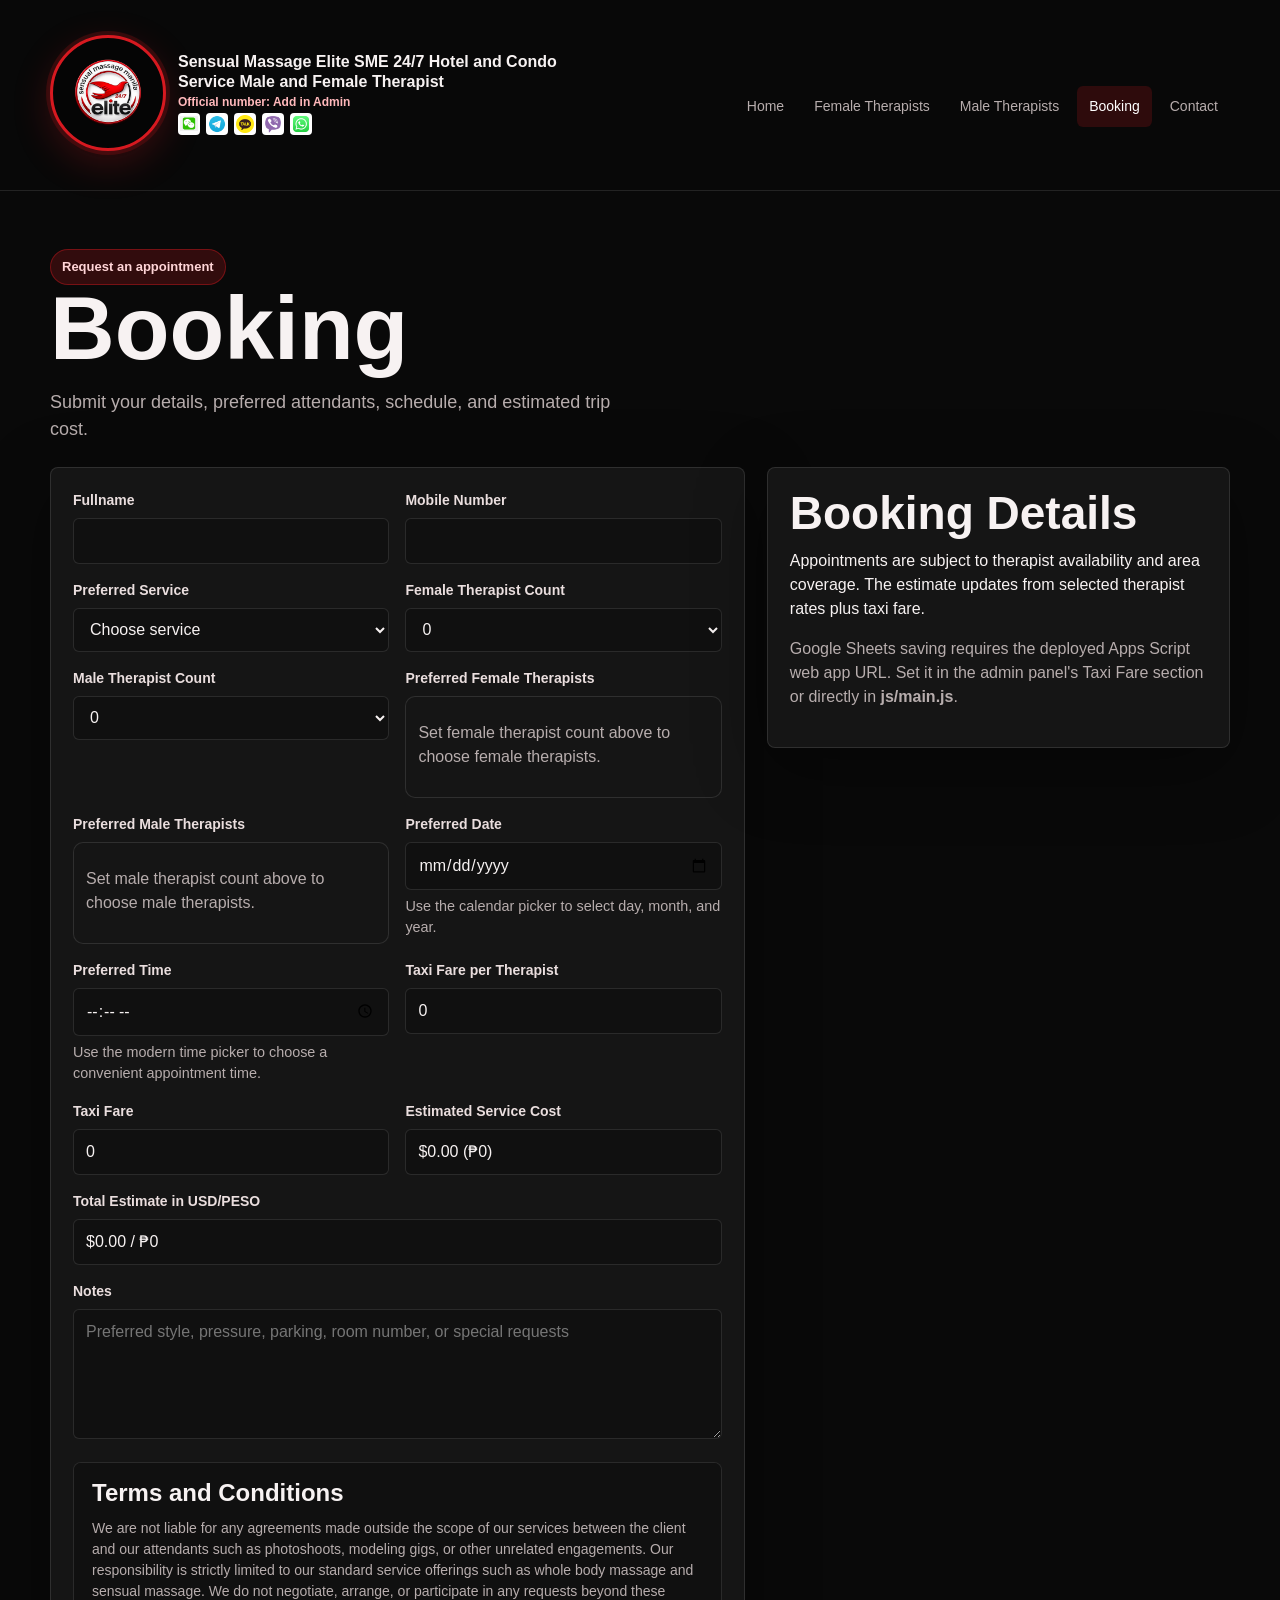
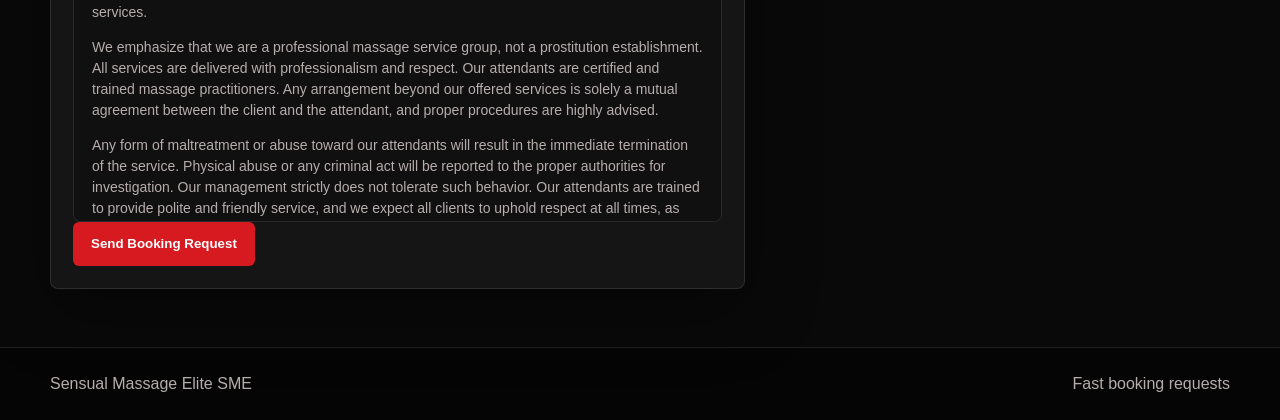
==== booking.html @ d7606651 "Improve booking date and time picker usability with calendar note and modern time input" ====
<!DOCTYPE html>
<html lang="en">
<head>
  <meta charset="UTF-8">
  <meta name="viewport" content="width=device-width, initial-scale=1.0">
  <title>Booking | Sensual Massage Elite SME</title>
  <meta name="description" content="Request a massage therapist booking with Sensual Massage Elite SME.">
  <meta name="robots" content="index,follow">
  <meta property="og:type" content="website">
  <meta property="og:site_name" content="Sensual Massage Elite SME">
  <link rel="shortcut icon" type="image/png" href="logo/elite%20logo.png">
  <link rel="icon" type="image/png" href="logo/elite%20logo.png">
  <link rel="apple-touch-icon" href="logo/elite%20logo.png">
  <meta property="og:title" content="Booking | Sensual Massage Elite SME">
  <meta property="og:description" content="Request a massage therapist booking with Sensual Massage Elite SME.">
  <meta property="og:image" content="logo/elite%20logo.png">
  <meta name="twitter:card" content="summary_large_image">
  <meta name="twitter:image" content="logo/elite%20logo.png">
  <link rel="stylesheet" href="css/styles.css">
</head>
<body>
  <header class="site-header">
    <nav class="nav">
      <a class="brand" href="index.html"><img class="brand-logo" src="logo/elite%20logo.png" alt="Sensual Massage Elite SME logo"><span class="brand-copy"><span data-business-name>Sensual Massage Elite SME<br>24/7 Hotel and Condo Service Male and Female Therapist</span><small data-official-number>Official number: Add in Admin</small><span class="brand-apps"><img src="logo/wechat.png" alt="WeChat"><img src="logo/telegram.png" alt="Telegram"><img src="logo/kakaotalk.png" alt="KakaoTalk"><img src="logo/viber.png" alt="Viber"><img src="logo/whatsapp.png" alt="WhatsApp"></span></span></a>
      <div class="nav-links">
        <a href="index.html">Home</a>
        <a href="femaletherapist.html">Female Therapists</a>
        <a href="maletherapist.html">Male Therapists</a>
        <a class="active" href="booking.html">Booking</a>
        <a href="contact.html">Contact</a>
      </div>
    </nav>
  </header>

  <main class="section">
    <div class="section-head">
      <div>
        <span class="eyebrow">Request an appointment</span>
        <h1>Booking</h1>
        <p class="lead">Submit your details, preferred attendants, schedule, and estimated trip cost.</p>
      </div>
    </div>
    <div class="split">
      <form class="form-panel" id="bookingForm">
        <div class="form-grid">
          <div class="field"><label for="fullname">Fullname</label><input id="fullname" name="fullname" required></div>
          <div class="field"><label for="mobileNumber">Mobile Number</label><input id="mobileNumber" name="mobileNumber" required></div>
          <div class="field">
            <label for="preferredService">Preferred Service</label>
            <select id="preferredService" name="preferredService" required>
              <option value="">Choose service</option>
              <option>Whole Body Massage</option>
              <option>Sensual Massage</option>
            </select>
          </div>
          <div class="field">
            <label for="femaleTherapistCount">Female Therapist Count</label>
            <select id="femaleTherapistCount" name="femaleTherapistCount" required>
              <option value="0">0</option>
              <option value="1">1</option>
              <option value="2">2</option>
              <option value="3">3</option>
              <option value="4">4</option>
              <option value="5">5</option>
            </select>
          </div>
          <div class="field">
            <label for="maleTherapistCount">Male Therapist Count</label>
            <select id="maleTherapistCount" name="maleTherapistCount" required>
              <option value="0">0</option>
              <option value="1">1</option>
              <option value="2">2</option>
              <option value="3">3</option>
              <option value="4">4</option>
              <option value="5">5</option>
            </select>
          </div>
          <div class="field">
            <label>Preferred Female Therapists</label>
            <div id="femaleTherapistSelector" class="therapist-selection"></div>
            <input type="hidden" id="preferredFemaleTherapist" name="preferredFemaleTherapist">
          </div>
          <div class="field">
            <label>Preferred Male Therapists</label>
            <div id="maleTherapistSelector" class="therapist-selection"></div>
            <input type="hidden" id="preferredMaleTherapist" name="preferredMaleTherapist">
          </div>
          <div class="field"><label for="preferredDate">Preferred Date</label><input id="preferredDate" name="preferredDate" type="date" required><small class="field-note">Use the calendar picker to select day, month, and year.</small></div>
          <div class="field"><label for="preferredTime">Preferred Time</label><input id="preferredTime" name="preferredTime" type="time" step="1800" required><small class="field-note">Use the modern time picker to choose a convenient appointment time.</small></div>
          <div class="field"><label for="taxiFarePerTherapist">Taxi Fare per Therapist</label><input id="taxiFarePerTherapist" name="taxiFarePerTherapist" type="number" readonly></div>
          <div class="field"><label for="taxiFare">Taxi Fare</label><input id="taxiFare" name="taxiFare" type="number" min="0" step="1" value="0" readonly></div>
          <div class="field"><label for="estimatedServiceCost">Estimated Service Cost</label><input id="estimatedServiceCost" name="estimatedServiceCost" readonly></div>
          <div class="field full"><label for="totalEstimate">Total Estimate in USD/PESO</label><input id="totalEstimate" name="totalEstimate" readonly></div>
          <div class="field full"><label for="notes">Notes</label><textarea id="notes" name="notes" placeholder="Preferred style, pressure, parking, room number, or special requests"></textarea></div>
          <div class="field full terms-box">
            <h2>Terms and Conditions</h2>
            <p>We are not liable for any agreements made outside the scope of our services between the client and our attendants such as photoshoots, modeling gigs, or other unrelated engagements. Our responsibility is strictly limited to our standard service offerings such as whole body massage and sensual massage. We do not negotiate, arrange, or participate in any requests beyond these services.</p>
            <p>We emphasize that we are a professional massage service group, not a prostitution establishment. All services are delivered with professionalism and respect. Our attendants are certified and trained massage practitioners. Any arrangement beyond our offered services is solely a mutual agreement between the client and the attendant, and proper procedures are highly advised.</p>
            <p>Any form of maltreatment or abuse toward our attendants will result in the immediate termination of the service. Physical abuse or any criminal act will be reported to the proper authorities for investigation. Our management strictly does not tolerate such behavior. Our attendants are trained to provide polite and friendly service, and we expect all clients to uphold respect at all times, as mutual respect ensures a positive experience for everyone.</p>
            <p>Our services are primarily available within hotels and condominiums covered in our service areas. Exceptions may be granted to regular or frequent clients who have established trust, allowing attendants to visit private residences. For provincial, out-of-town, or international requests, a photocopy of valid identification and a signed transparency agreement are required for security purposes for both parties.</p>
            <p>We strictly oppose human trafficking and do not employ minors. All of our attendants, both male and female, are of legal age 21 years old and above. They are independent freelance professionals who are well-mannered, properly trained, and hold relevant health and massage certifications, supported by years of experience. We do not force or pressure our attendants into any activity against their will. Each attendant has the full right to accept or decline any request.</p>
            <p>Our group's vision is to support our members in achieving a better quality of life through sustainable work opportunities, while also helping clients reduce stress and improve overall well-being. We believe that therapeutic massage plays an important role in enhancing both physical and mental health in today's society.</p>
            <label class="checkbox-label"><input type="checkbox" id="termsAccepted" name="termsAccepted" required> I agree to the terms and conditions.</label>
          </div>
        </div>
        <div class="actions"><button type="submit">Send Booking Request</button><span id="status" class="status"></span></div>
      </form>
      <aside class="info-panel">
        <h2>Booking Details</h2>
        <p>Appointments are subject to therapist availability and area coverage. The estimate updates from selected therapist rates plus taxi fare.</p>
        <p class="notice">Google Sheets saving requires the deployed Apps Script web app URL. Set it in the admin panel's Taxi Fare section or directly in <strong>js/main.js</strong>.</p>
      </aside>
    </div>
  </main>

  <footer class="site-footer"><div class="footer-inner"><span>Sensual Massage Elite SME</span><span>Fast booking requests</span></div></footer>
    <script src="js/therapists.js"></script>
  <script src="js/supabase.js"></script>
  <script src="js/main.js"></script>
  <script>setupBookingForm();</script>
</body>
</html>
---- css/styles.css ----
:root {
  --bg: #090909;
  --panel: #151515;
  --panel-2: #1d1d1d;
  --text: #f7f2f2;
  --muted: #b7adad;
  --red: #d71920;
  --red-dark: #930f14;
  --line: rgba(255, 255, 255, 0.11);
  --shadow: 0 20px 70px rgba(0, 0, 0, 0.38);
}

* {
  box-sizing: border-box;
}

body {
  margin: 0;
  font-family: Arial, Helvetica, sans-serif;
  color: var(--text);
  background: var(--bg);
  line-height: 1.5;
}

a {
  color: inherit;
  text-decoration: none;
}

img {
  display: block;
  max-width: 100%;
}

.site-header {
  position: sticky;
  top: 0;
  z-index: 10;
  background: rgba(9, 9, 9, 0.92);
  border-bottom: 1px solid var(--line);
  backdrop-filter: blur(12px);
  padding: 18px 0 22px;
}

.nav {
  width: min(1180px, calc(100% - 32px));
  min-height: 150px;
  margin: 0 auto;
  display: flex;
  align-items: center;
  justify-content: space-between;
  gap: 24px;
}

.brand {
  display: flex;
  align-items: center;
  gap: 12px;
  font-weight: 800;
  letter-spacing: 0;
  max-width: 560px;
}

.brand-copy {
  display: grid;
  gap: 3px;
  line-height: 1.25;
}

.brand-copy small {
  color: #ffb8bb;
  font-size: 12px;
  font-weight: 700;
}

.brand-apps,
.official-line {
  display: flex;
  align-items: center;
  gap: 6px;
  flex-wrap: wrap;
}

.brand-apps img,
.official-line img {
  width: 22px;
  height: 22px;
  object-fit: contain;
  border-radius: 4px;
  background: #fff;
  padding: 2px;
}

.official-line img {
  width: 18px;
  height: 18px;
}

.brand-logo {
  width: 116px;
  height: 116px;
  object-fit: contain;
  border-radius: 50%;
  background: #050505;
  border: 3px solid var(--red);
  box-shadow: 0 0 0 4px rgba(215, 25, 32, 0.18), 0 12px 38px rgba(215, 25, 32, 0.24);
}

.nav-links {
  display: flex;
  align-items: center;
  gap: 6px;
  flex-wrap: wrap;
  justify-content: flex-end;
  padding-top: 26px;
}

.nav-links a {
  padding: 10px 12px;
  color: var(--muted);
  border-radius: 6px;
  font-size: 14px;
}

.nav-links a:hover,
.nav-links a.active {
  color: #fff;
  background: rgba(215, 25, 32, 0.18);
}

.nav-links .admin-login-nav {
  background: var(--red);
  color: #fff;
  font-weight: 600;
}

.nav-links .admin-login-nav:hover {
  background: var(--red-dark);
}

.button,
button {
  border: 0;
  border-radius: 6px;
  min-height: 44px;
  padding: 0 18px;
  display: inline-flex;
  align-items: center;
  justify-content: center;
  gap: 8px;
  background: var(--red);
  color: #fff;
  font-weight: 700;
  cursor: pointer;
}

.button.secondary {
  background: #242424;
  border: 1px solid var(--line);
}

.button:hover,
button:hover {
  background: #f1242c;
}

.map-rating-panel {
  display: grid;
  gap: 18px;
  background: var(--panel);
  border: 1px solid var(--line);
  border-radius: 8px;
  padding: 22px;
  box-shadow: var(--shadow);
}

.map-rating-summary {
  display: flex;
  align-items: flex-start;
  justify-content: space-between;
  gap: 20px;
}

.map-rating-summary h2,
.map-rating-summary p {
  margin: 0;
}

.rating-score {
  min-width: 160px;
  display: grid;
  gap: 4px;
  justify-items: end;
  color: #fff;
  text-align: right;
}

.rating-score strong {
  font-size: 2rem;
  line-height: 1;
}

.rating-stars {
  color: #ffc94d;
  font-size: 1.12rem;
  letter-spacing: 0;
}

.rating-score small {
  color: var(--muted);
  font-weight: 700;
}

.map-frame {
  width: 100%;
  min-height: 320px;
  overflow: hidden;
  border: 1px solid var(--line);
  border-radius: 8px;
  background: #101010;
}

.map-frame iframe {
  width: 100%;
  height: 360px;
  display: block;
  border: 0;
}

.reviews-layout {
  display: grid;
  grid-template-columns: minmax(0, 1fr) minmax(320px, 420px);
  gap: 22px;
  align-items: start;
}

.reviews-grid {
  display: grid;
  grid-template-columns: repeat(auto-fit, minmax(260px, 1fr));
  gap: 16px;
}

.review-card {
  display: grid;
  gap: 12px;
  min-height: 190px;
  padding: 18px;
  background: var(--panel);
  border: 1px solid var(--line);
  border-radius: 8px;
  box-shadow: var(--shadow);
}

.review-card-head {
  display: flex;
  justify-content: space-between;
  gap: 12px;
}

.review-card-head strong,
.review-card-head span {
  display: block;
}

.review-card-head span,
.review-card small {
  color: var(--muted);
  font-size: 13px;
}

.review-stars {
  flex: 0 0 auto;
  color: #ffc94d;
  letter-spacing: 0;
  white-space: nowrap;
}

.review-card p {
  margin: 0;
  color: #e9dddd;
}

.review-form {
  position: sticky;
  top: 210px;
}

.hero {
  min-height: calc(100vh - 190px);
  display: grid;
  align-items: end;
  background:
    linear-gradient(90deg, rgba(9, 9, 9, 0.94), rgba(9, 9, 9, 0.62) 52%, rgba(9, 9, 9, 0.72)),
    url("../images/ads/hero-spa.svg") center / cover no-repeat;
  border-bottom: 1px solid var(--line);
}

.hero-inner {
  width: min(1180px, calc(100% - 32px));
  margin: 0 auto;
  padding: 88px 0 42px;
}

.hero-copy {
  max-width: 680px;
}

.eyebrow {
  display: inline-flex;
  align-items: center;
  gap: 8px;
  color: #ffd5d7;
  background: rgba(215, 25, 32, 0.2);
  border: 1px solid rgba(215, 25, 32, 0.42);
  border-radius: 999px;
  padding: 7px 11px;
  font-size: 13px;
  font-weight: 700;
}

h1,
h2,
h3,
p {
  margin-top: 0;
}

h1 {
  margin-bottom: 18px;
  font-size: clamp(42px, 7vw, 92px);
  line-height: 0.96;
  letter-spacing: 0;
}

h2 {
  margin-bottom: 12px;
  font-size: clamp(28px, 4vw, 46px);
  line-height: 1.04;
}

h3 {
  margin-bottom: 8px;
  font-size: 20px;
}

.lead {
  max-width: 680px;
  color: #ddd1d1;
  font-size: 18px;
}

.hero-actions,
.actions {
  display: flex;
  align-items: center;
  gap: 12px;
  flex-wrap: wrap;
}

.section {
  width: min(1180px, calc(100% - 32px));
  margin: 0 auto;
  padding: 58px 0;
}

.section-head {
  display: flex;
  justify-content: space-between;
  align-items: end;
  gap: 24px;
  margin-bottom: 24px;
}

.section-head p {
  max-width: 580px;
  color: var(--muted);
  margin-bottom: 0;
}

.ad-grid {
  display: grid;
  grid-template-columns: repeat(3, minmax(0, 1fr));
  gap: 16px;
}

.ad-tile {
  min-height: 180px;
  display: flex;
  align-items: end;
  padding: 22px;
  background: #181818 center / cover no-repeat;
  border: 1px solid var(--line);
  border-radius: 8px;
  overflow: hidden;
  box-shadow: var(--shadow);
}

.ad-tile strong {
  display: block;
  font-size: 22px;
}

.ad-tile span {
  color: #f4cccc;
}

.grid {
  display: grid;
  grid-template-columns: repeat(auto-fit, minmax(260px, 1fr));
  gap: 18px;
}

.featured-therapist-card {
  background: #16171d;
  border: 1px solid rgba(255,255,255,0.08);
  border-radius: 18px;
  overflow: hidden;
  box-shadow: 0 18px 50px rgba(0, 0, 0, 0.22);
  transition: transform 0.25s ease, border-color 0.25s ease;
}

.featured-therapist-card:hover {
  transform: translateY(-3px);
  border-color: rgba(77, 140, 255, 0.35);
}

.featured-therapist-card img {
  width: 100%;
  aspect-ratio: 4 / 5;
  object-fit: cover;
  display: block;
}

.featured-therapist-name {
  padding: 16px;
  text-align: center;
  color: #fff;
  font-size: 1rem;
  font-weight: 700;
}

.therapist-card {
  display: grid;
  grid-template-rows: auto 1fr auto;
  background: var(--panel);
  border: 1px solid var(--line);
  border-radius: 16px;
  overflow: hidden;
  box-shadow: var(--shadow);
  transition: transform 0.3s ease, box-shadow 0.3s ease;
}

.therapist-card:hover {
  transform: translateY(-4px);
  box-shadow: 0 30px 100px rgba(0, 0, 0, 0.18);
}

.therapist-image {
  position: relative;
  overflow: hidden;
  aspect-ratio: 4 / 3;
  background: #262626;
  width: 100%;
}

.therapist-image img {
  width: 100%;
  height: 100%;
  object-fit: cover;
  display: block;
}

.therapist-info {
  padding: 22px 20px 14px;
  display: grid;
  gap: 10px;
}

.therapist-info h3 {
  margin: 0;
  font-size: 1.25rem;
  color: #ffffff;
}

.therapist-location,
.therapist-bio,
.therapist-rate,
.therapist-specialties {
  margin: 0;
  color: #d3ced0;
  font-size: 0.95rem;
  line-height: 1.5;
}

.therapist-location {
  font-weight: 600;
  color: #f6f1f1;
}

.therapist-rate {
  color: #ffdcdc;
  font-weight: 700;
}

.therapist-rank-badge {
  position: absolute;
  top: 12px;
  left: 12px;
  z-index: 2;
  display: inline-flex;
  align-items: center;
  min-height: 28px;
  padding: 6px 10px;
  border-radius: 999px;
  background: rgba(17, 24, 39, 0.86);
  color: #ffffff;
  font-size: 12px;
  font-weight: 800;
  line-height: 1;
  box-shadow: 0 8px 22px rgba(0, 0, 0, 0.24);
}

.therapist-rank-badge.top-rank {
  background: #d33b5f;
}

.therapist-bookings {
  margin: 0;
  color: #ffffff;
  font-size: 0.92rem;
  font-weight: 700;
}

.therapist-specialties {
  color: #bbb3b3;
  font-size: 0.9rem;
}

.therapist-actions {
  padding: 18px 20px 22px;
  display: flex;
  gap: 10px;
  flex-wrap: wrap;
  justify-content: flex-start;
  align-items: center;
  background: rgba(255, 255, 255, 0.02);
}

.therapist-actions button {
  flex: 1 1 auto;
}

.more-images-indicator {
  position: absolute;
  top: 12px;
  right: 12px;
  background: #007bff;
  color: white;
  font-size: 12px;
  font-weight: 600;
  padding: 5px 10px;
  border-radius: 999px;
  box-shadow: 0 2px 10px rgba(0, 123, 255, 0.35);
}

.btn-secondary {
  background: linear-gradient(135deg, #6c757d, #495057);
  color: white;
  border: none;
  border-radius: 8px;
  padding: 12px 20px;
  font-size: 14px;
  font-weight: 600;
  cursor: pointer;
  transition: all 0.3s ease;
  text-transform: uppercase;
  letter-spacing: 0.5px;
}

.btn-secondary:hover {
  background: linear-gradient(135deg, #495057, #343a40);
  transform: translateY(-2px);
  box-shadow: 0 4px 12px rgba(108, 117, 125, 0.3);
}


.availability-tag {
  display: inline-flex;
  padding: 6px 10px;
  border-radius: 999px;
  color: #e3ffe3;
  background: rgba(68, 210, 113, 0.16);
  border: 1px solid rgba(68, 210, 113, 0.35);
  box-shadow: 0 0 18px rgba(68, 210, 113, 0.24);
  font-size: 13px;
  font-weight: 700;
}

.price {
  color: #fff;
  font-weight: 800;
}

.filters {
  display: flex;
  gap: 10px;
  flex-wrap: wrap;
  margin-bottom: 22px;
}

.filter-input,
input,
select,
textarea {
  width: 100%;
  min-height: 44px;
  border-radius: 6px;
  border: 1px solid var(--line);
  background: #101010;
  color: var(--text);
  padding: 10px 12px;
  font: inherit;
}

.filters .filter-input,
.filters select {
  max-width: 260px;
}

.form-panel,
.info-panel {
  background: var(--panel);
  border: 1px solid var(--line);
  border-radius: 8px;
  padding: 22px;
  box-shadow: var(--shadow);
}

.form-grid {
  display: grid;
  grid-template-columns: repeat(2, minmax(0, 1fr));
  gap: 16px;
}

.field.full {
  grid-column: 1 / -1;
}

.field-note {
  display: block;
  font-size: 0.9rem;
  color: var(--muted);
  margin-top: 6px;
}

.therapist-selection {
  display: grid;
  gap: 10px;
  padding: 12px;
  border: 1px solid var(--line);
  border-radius: 10px;
  background: var(--panel);
}

.therapist-selection .therapist-row {
  display: grid;
  grid-template-columns: 1fr auto;
  gap: 10px;
  align-items: center;
  padding: 10px 12px;
  border: 1px solid var(--line);
  border-radius: 8px;
  background: var(--background);
}

.therapist-selection .therapist-row.selected {
  border-color: var(--primary);
  background: rgba(255, 255, 255, 0.06);
}

.therapist-selection .selection-summary {
  font-size: 0.95rem;
  color: var(--muted);
}

.therapist-selection .therapist-meta {
  display: grid;
  gap: 4px;
}

.therapist-selection .therapist-actions {
  display: flex;
  gap: 6px;
}

.therapist-selection button {
  min-width: 32px;
  min-height: 32px;
  border: 1px solid var(--line);
  background: var(--panel);
  color: var(--text);
  border-radius: 8px;
  cursor: pointer;
}

.therapist-selection button:disabled {
  opacity: 0.45;
  cursor: not-allowed;
}

label {
  display: block;
  margin-bottom: 7px;
  color: #eadede;
  font-weight: 700;
  font-size: 14px;
}

textarea {
  min-height: 130px;
  resize: vertical;
}

.split {
  display: grid;
  grid-template-columns: 1.2fr 0.8fr;
  gap: 22px;
  align-items: start;
}

.notice {
  color: var(--muted);
  margin-top: 12px;
}

.contact-list,
.settings-list {
  display: grid;
  gap: 10px;
}

.contact-list-rich {
  grid-template-columns: 1fr;
}

.contact-item,
.settings-item {
  padding: 12px;
  background: #101010;
  border: 1px solid var(--line);
  border-radius: 8px;
}

.app-contact {
  display: grid;
  grid-template-columns: 42px 1fr 116px;
  gap: 12px;
  align-items: center;
}

.app-icon {
  width: 42px;
  height: 42px;
  object-fit: contain;
  border-radius: 8px;
  background: #fff;
  padding: 4px;
}

.app-qr {
  width: 116px;
  height: 116px;
  padding: 6px;
  background: #fff;
  border-radius: 8px;
}

.app-qr img {
  width: 100%;
  height: 100%;
}

.map-link {
  color: #ffb8bb;
  font-weight: 700;
}

.compact-grid {
  display: grid;
  grid-template-columns: repeat(5, minmax(0, 1fr));
  gap: 10px;
}

.admin-tabs {
  display: flex;
  gap: 8px;
  flex-wrap: wrap;
  margin-bottom: 18px;
  border-bottom: 1px solid var(--line);
}

.admin-tab {
  border-radius: 6px 6px 0 0;
  background: #1b1b1b;
  border: 1px solid var(--line);
  border-bottom: 0;
}

.admin-tab.active {
  background: var(--red-dark);
}

.admin-tab-panel {
  display: none;
}

.admin-tab-panel.active {
  display: block;
}

.business-logo-preview {
  width: 150px;
  height: 150px;
  object-fit: contain;
  border-radius: 50%;
  border: 3px solid var(--red);
  background: #050505;
  padding: 8px;
}

.image-preview-grid {
  display: grid;
  grid-template-columns: repeat(auto-fill, minmax(120px, 1fr));
  gap: 12px;
}

.image-preview-item {
  display: grid;
  gap: 7px;
  padding: 10px;
  background: #101010;
  border: 1px solid var(--line);
  border-radius: 8px;
}

.image-preview-item img {
  width: 100%;
  aspect-ratio: 1;
  object-fit: cover;
  border-radius: 6px;
}

.image-preview-item span {
  color: var(--muted);
  font-size: 12px;
  font-weight: 700;
}

.status {
  min-height: 24px;
  color: #ffb8bb;
  font-weight: 700;
}

.terms-box {
  max-height: 360px;
  overflow: auto;
  padding: 18px;
  background: #101010;
  border: 1px solid var(--line);
  border-radius: 8px;
}

.terms-box h2 {
  font-size: 24px;
}

.terms-box p {
  color: var(--muted);
  font-size: 14px;
}

.checkbox-label {
  display: flex;
  align-items: center;
  gap: 10px;
  margin-top: 16px;
}

.checkbox-label input {
  width: auto;
  min-height: auto;
}

.site-footer {
  border-top: 1px solid var(--line);
  background: #050505;
}

.admin-locked main,
.admin-locked footer {
  display: none;
}

/* Admin Login Modal - Full Screen Container */
.admin-login-modal {
  position: fixed;
  inset: 0;
  z-index: 9999;
  display: flex;
  align-items: center;
  justify-content: center;
  padding: 20px;
}

.admin-login-modal .modal-backdrop {
  position: absolute;
  inset: 0;
  z-index: -1;
  background: rgba(0, 0, 0, 0.92);
}

.admin-login-modal .modal-content {
  position: relative;
  z-index: 1;
  width: 100%;
  max-width: 420px;
  background: var(--panel);
  border: 1px solid var(--line);
  border-radius: 8px;
  padding: 32px;
  box-shadow: var(--shadow);
}

.admin-login-modal h2 {
  margin: 0 0 24px 0;
  font-size: 28px;
  color: var(--text);
}

.admin-login-modal .form-group {
  margin-bottom: 18px;
}

.admin-login-modal label {
  display: block;
  margin-bottom: 8px;
  color: var(--text);
  font-weight: 600;
  font-size: 14px;
}

.admin-login-modal input {
  width: 100%;
  min-height: 44px;
  padding: 10px 14px;
  background: var(--panel-2);
  border: 1px solid var(--line);
  border-radius: 6px;
  color: var(--text);
  font-size: 14px;
}

.admin-login-modal input:focus {
  outline: none;
  border-color: var(--red);
  background: rgba(215, 25, 32, 0.08);
}

.admin-login-modal .form-actions {
  display: flex;
  gap: 12px;
  margin-top: 24px;
}

.admin-login-modal button {
  flex: 1;
  min-height: 44px;
  padding: 0 16px;
  background: var(--red);
  color: white;
  border: none;
  border-radius: 6px;
  font-weight: 700;
  cursor: pointer;
  font-size: 14px;
}

.admin-login-modal button:hover {
  background: var(--red-dark);
}

.admin-login-modal #cancelLogin {
  flex: 0.5;
  background: var(--muted);
  color: var(--bg);
}

.admin-login-modal #cancelLogin:hover {
  background: #c9bcbc;
}

.admin-login-modal #loginStatus {
  margin-top: 16px;
  min-height: 20px;
  color: #ffb8bb;
  font-weight: 600;
  font-size: 13px;
}

.admin-login-backdrop {
  position: fixed;
  inset: 0;
  z-index: 100;
  display: grid;
  place-items: center;
  padding: 24px;
  background: rgba(0, 0, 0, 0.76);
}

.admin-login-button {
  position: fixed;
  right: 18px;
  bottom: 18px;
  z-index: 10001;
  background: #ff4081;
  color: white;
  border: none;
  border-radius: 999px;
  padding: 12px 18px;
  font-weight: 700;
  cursor: pointer;
  box-shadow: 0 14px 30px rgba(0, 0, 0, 0.22);
}

.admin-login-button:hover {
  opacity: 0.95;
}

.gallery-modal {
  position: fixed;
  inset: 0;
  z-index: 120;
  display: grid;
  place-items: center;
  padding: 22px;
  background: rgba(0, 0, 0, 0.84);
}

.gallery-dialog {
  position: relative;
  width: min(980px, 100%);
  max-height: calc(100vh - 44px);
  overflow: auto;
  background: var(--panel);
  border: 1px solid var(--line);
  border-radius: 8px;
  padding: 18px;
  box-shadow: var(--shadow);
}

.gallery-close {
  position: absolute;
  top: 12px;
  right: 12px;
  width: 42px;
  height: 42px;
  min-height: 42px;
  padding: 0;
  font-size: 28px;
  z-index: 1;
}

.gallery-main {
  display: grid;
  place-items: center;
  background: #080808;
  border-radius: 8px;
  min-height: 360px;
}

.gallery-main img {
  width: 100%;
  max-height: 68vh;
  object-fit: contain;
}

.gallery-info {
  margin-top: 14px;
}

.gallery-info h2 {
  font-size: 28px;
}

.gallery-thumbs {
  display: grid;
  grid-template-columns: repeat(auto-fill, minmax(86px, 1fr));
  gap: 10px;
}

.gallery-thumb {
  min-height: 86px;
  padding: 0;
  background: #101010;
  border: 2px solid transparent;
  overflow: hidden;
}

.gallery-thumb.active {
  border-color: var(--red);
}

.gallery-thumb img {
  width: 100%;
  height: 86px;
  object-fit: cover;
}

.footer-inner {
  width: min(1180px, calc(100% - 32px));
  margin: 0 auto;
  padding: 24px 0;
  display: flex;
  justify-content: space-between;
  gap: 16px;
  color: var(--muted);
  flex-wrap: wrap;
}

@media (max-width: 820px) {
  .site-header {
    padding: 14px 0 18px;
  }

  .nav {
    align-items: flex-start;
    flex-direction: column;
    min-height: auto;
    padding: 0;
  }

  .nav-links {
    justify-content: flex-start;
    padding-top: 8px;
  }

  .app-contact {
    grid-template-columns: 42px 1fr;
  }

  .app-qr {
    grid-column: 1 / -1;
  }

  .hero {
    min-height: 680px;
  }

  .section-head,
  .map-rating-summary,
  .reviews-layout,
  .split {
    display: block;
  }

  .review-form {
    position: static;
    margin-top: 18px;
  }

  .rating-score {
    justify-items: start;
    margin-top: 16px;
    text-align: left;
  }

  .map-frame,
  .map-frame iframe {
    min-height: 280px;
    height: 280px;
  }

  .grid,
  .ad-grid,
  .form-grid,
  .compact-grid {
    grid-template-columns: 1fr;
  }

  .form-panel,
  .info-panel {
    margin-bottom: 18px;
  }
}
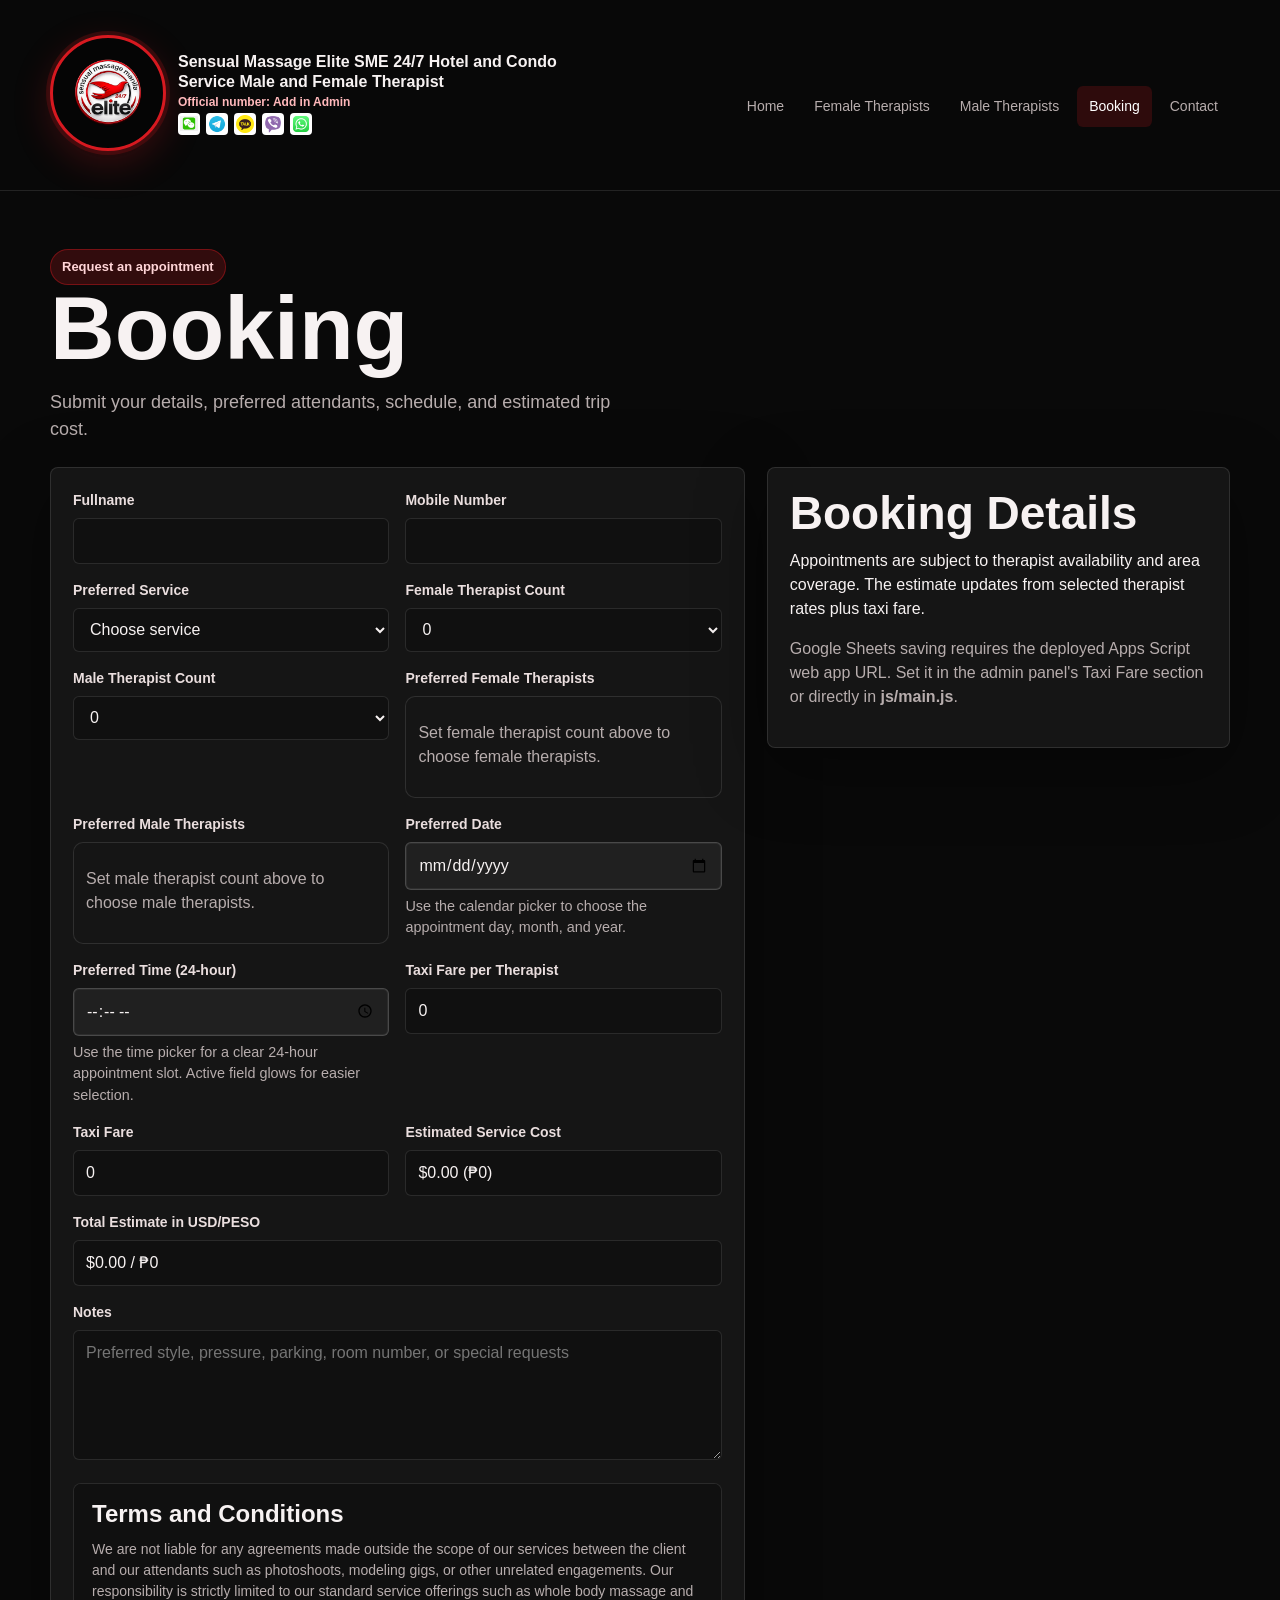
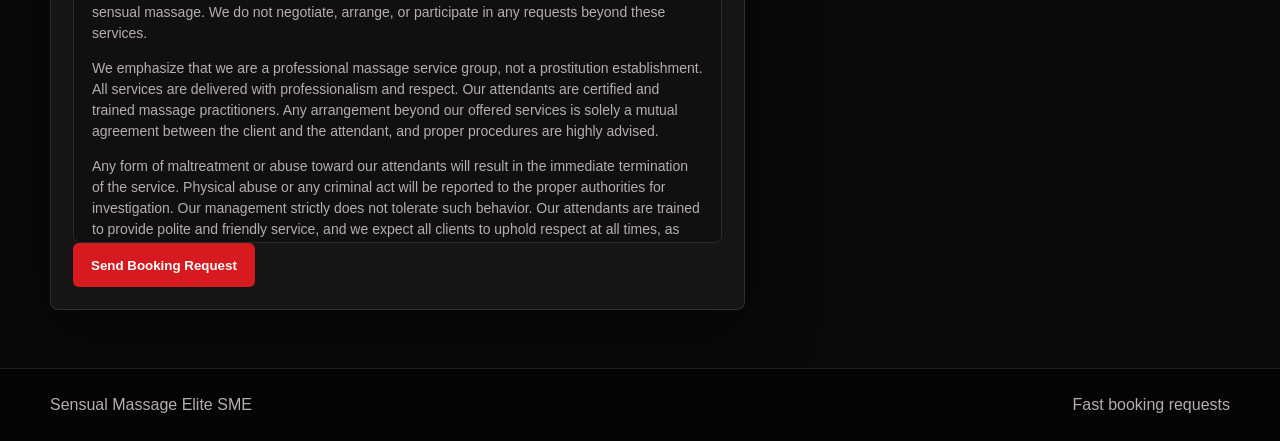
==== commit 49e89683: "Improve 24-hour booking time picker glow and visibility" ====
--- a/booking.html
+++ b/booking.html
@@ -85,8 +85,8 @@
             <div id="maleTherapistSelector" class="therapist-selection"></div>
             <input type="hidden" id="preferredMaleTherapist" name="preferredMaleTherapist">
           </div>
-          <div class="field"><label for="preferredDate">Preferred Date</label><input id="preferredDate" name="preferredDate" type="date" required><small class="field-note">Use the calendar picker to select day, month, and year.</small></div>
-          <div class="field"><label for="preferredTime">Preferred Time</label><input id="preferredTime" name="preferredTime" type="time" step="1800" required><small class="field-note">Use the modern time picker to choose a convenient appointment time.</small></div>
+          <div class="field"><label for="preferredDate">Preferred Date</label><input id="preferredDate" name="preferredDate" type="date" required><small class="field-note">Use the calendar picker to choose the appointment day, month, and year.</small></div>
+          <div class="field"><label for="preferredTime">Preferred Time (24-hour)</label><input id="preferredTime" name="preferredTime" type="time" step="1800" required><small class="field-note">Use the time picker for a clear 24-hour appointment slot. Active field glows for easier selection.</small></div>
           <div class="field"><label for="taxiFarePerTherapist">Taxi Fare per Therapist</label><input id="taxiFarePerTherapist" name="taxiFarePerTherapist" type="number" readonly></div>
           <div class="field"><label for="taxiFare">Taxi Fare</label><input id="taxiFare" name="taxiFare" type="number" min="0" step="1" value="0" readonly></div>
           <div class="field"><label for="estimatedServiceCost">Estimated Service Cost</label><input id="estimatedServiceCost" name="estimatedServiceCost" readonly></div>
--- a/css/styles.css
+++ b/css/styles.css
@@ -689,8 +689,9 @@
 }
 
 .therapist-selection .therapist-actions {
-  display: flex;
+  display: inline-flex;
   gap: 6px;
+  align-items: center;
 }
 
 .therapist-selection button {
@@ -701,6 +702,35 @@
   color: var(--text);
   border-radius: 8px;
   cursor: pointer;
+}
+
+input[type="date"],
+input[type="time"] {
+  background: rgba(255, 255, 255, 0.05);
+  border: 1px solid rgba(255, 255, 255, 0.18);
+  color: var(--text);
+  color-scheme: dark;
+  box-shadow: inset 0 0 0 1px rgba(255, 255, 255, 0.06);
+  transition: border-color 0.2s ease, box-shadow 0.2s ease;
+}
+
+input[type="date"]:focus,
+input[type="time"]:focus {
+  outline: none;
+  border-color: rgba(255, 153, 51, 0.95);
+  box-shadow: 0 0 16px rgba(255, 153, 51, 0.25);
+}
+
+input[type="date"]::-webkit-calendar-picker-indicator,
+input[type="time"]::-webkit-calendar-picker-indicator {
+  filter: invert(1) brightness(1.4);
+}
+
+.field-note {
+  display: block;
+  font-size: 0.9rem;
+  color: var(--muted);
+  margin-top: 6px;
 }
 
 .therapist-selection button:disabled {
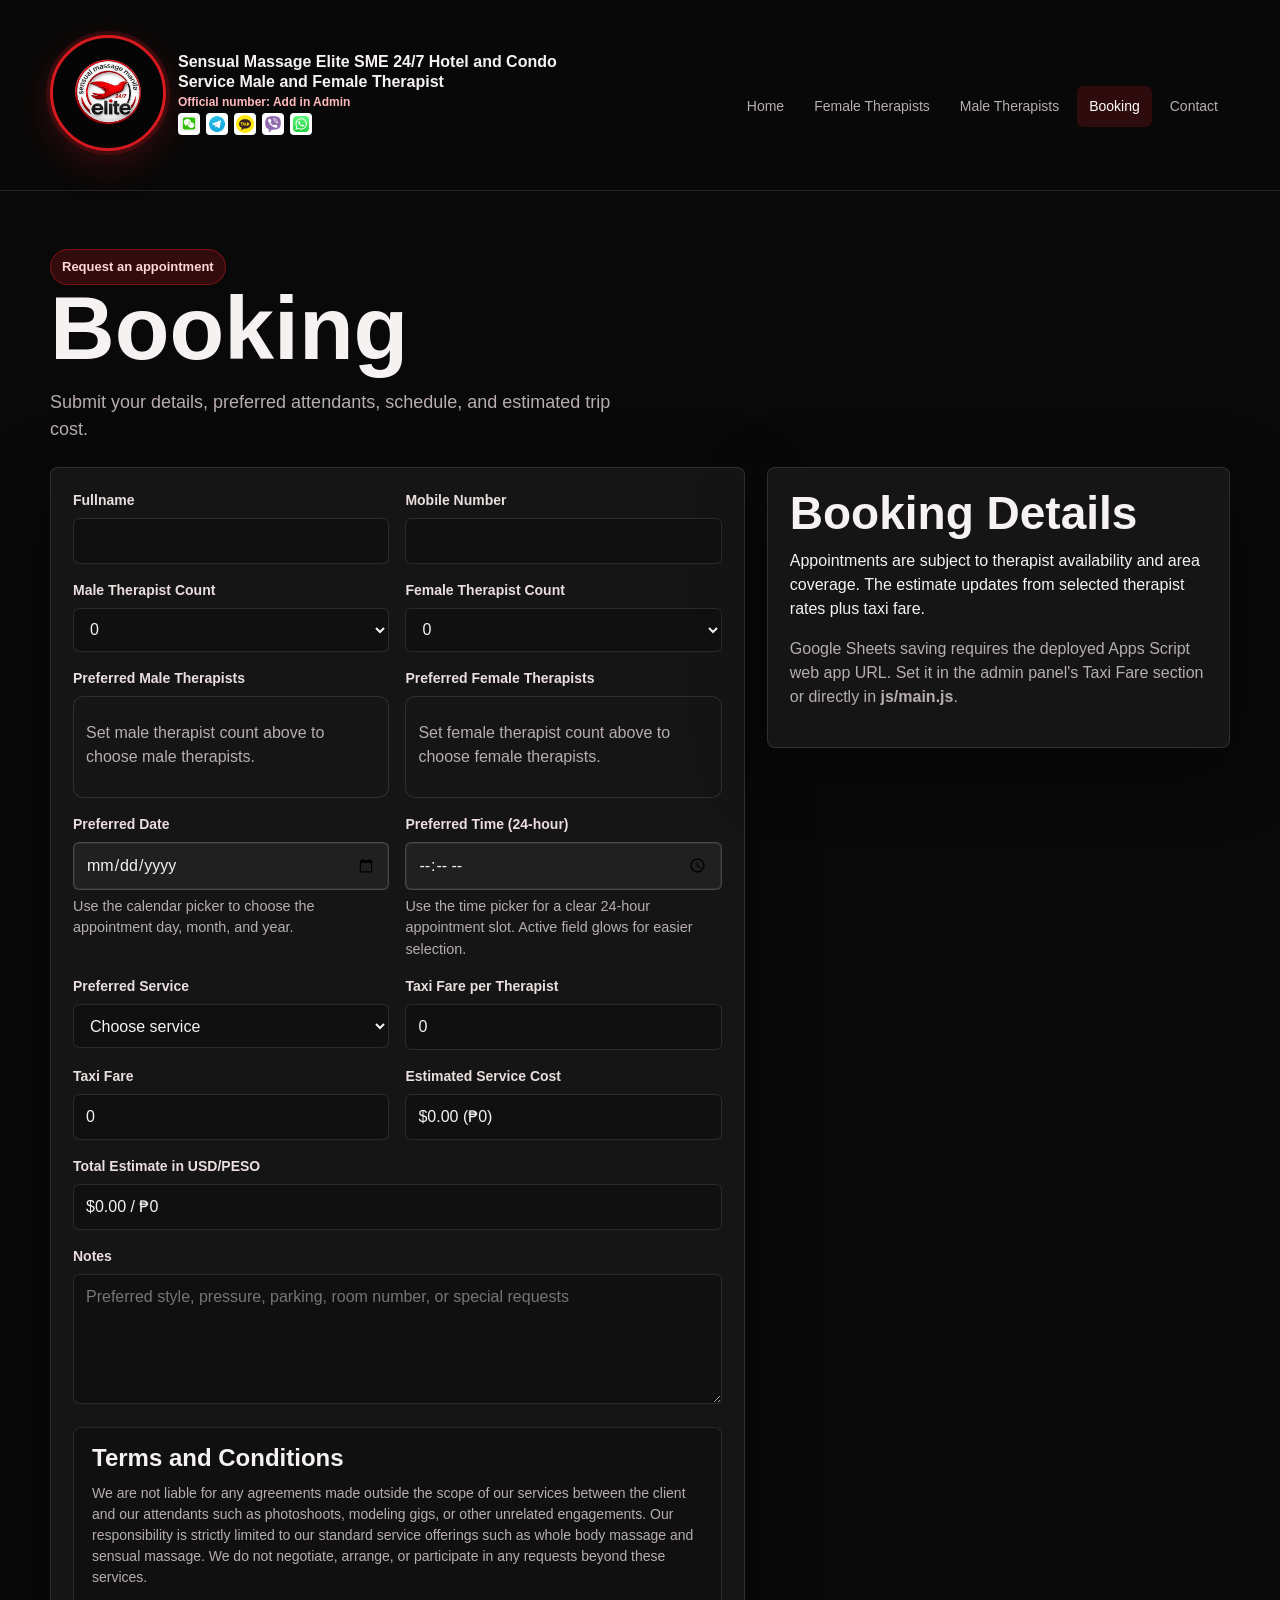
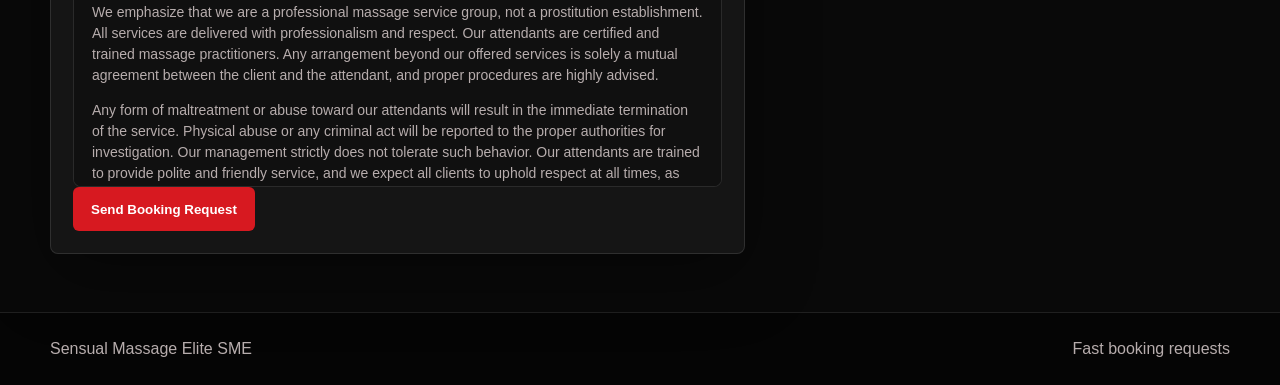
==== commit 22126f55: "Reorder booking form fields into requested paired single-row layout" ====
--- a/booking.html
+++ b/booking.html
@@ -45,48 +45,13 @@
         <div class="form-grid">
           <div class="field"><label for="fullname">Fullname</label><input id="fullname" name="fullname" required></div>
           <div class="field"><label for="mobileNumber">Mobile Number</label><input id="mobileNumber" name="mobileNumber" required></div>
-          <div class="field">
-            <label for="preferredService">Preferred Service</label>
-            <select id="preferredService" name="preferredService" required>
-              <option value="">Choose service</option>
-              <option>Whole Body Massage</option>
-              <option>Sensual Massage</option>
-            </select>
-          </div>
-          <div class="field">
-            <label for="femaleTherapistCount">Female Therapist Count</label>
-            <select id="femaleTherapistCount" name="femaleTherapistCount" required>
-              <option value="0">0</option>
-              <option value="1">1</option>
-              <option value="2">2</option>
-              <option value="3">3</option>
-              <option value="4">4</option>
-              <option value="5">5</option>
-            </select>
-          </div>
-          <div class="field">
-            <label for="maleTherapistCount">Male Therapist Count</label>
-            <select id="maleTherapistCount" name="maleTherapistCount" required>
-              <option value="0">0</option>
-              <option value="1">1</option>
-              <option value="2">2</option>
-              <option value="3">3</option>
-              <option value="4">4</option>
-              <option value="5">5</option>
-            </select>
-          </div>
-          <div class="field">
-            <label>Preferred Female Therapists</label>
-            <div id="femaleTherapistSelector" class="therapist-selection"></div>
-            <input type="hidden" id="preferredFemaleTherapist" name="preferredFemaleTherapist">
-          </div>
-          <div class="field">
-            <label>Preferred Male Therapists</label>
-            <div id="maleTherapistSelector" class="therapist-selection"></div>
-            <input type="hidden" id="preferredMaleTherapist" name="preferredMaleTherapist">
-          </div>
+          <div class="field"><label for="maleTherapistCount">Male Therapist Count</label><select id="maleTherapistCount" name="maleTherapistCount" required><option value="0">0</option><option value="1">1</option><option value="2">2</option><option value="3">3</option><option value="4">4</option><option value="5">5</option></select></div>
+          <div class="field"><label for="femaleTherapistCount">Female Therapist Count</label><select id="femaleTherapistCount" name="femaleTherapistCount" required><option value="0">0</option><option value="1">1</option><option value="2">2</option><option value="3">3</option><option value="4">4</option><option value="5">5</option></select></div>
+          <div class="field"><label>Preferred Male Therapists</label><div id="maleTherapistSelector" class="therapist-selection"></div><input type="hidden" id="preferredMaleTherapist" name="preferredMaleTherapist"></div>
+          <div class="field"><label>Preferred Female Therapists</label><div id="femaleTherapistSelector" class="therapist-selection"></div><input type="hidden" id="preferredFemaleTherapist" name="preferredFemaleTherapist"></div>
           <div class="field"><label for="preferredDate">Preferred Date</label><input id="preferredDate" name="preferredDate" type="date" required><small class="field-note">Use the calendar picker to choose the appointment day, month, and year.</small></div>
           <div class="field"><label for="preferredTime">Preferred Time (24-hour)</label><input id="preferredTime" name="preferredTime" type="time" step="1800" required><small class="field-note">Use the time picker for a clear 24-hour appointment slot. Active field glows for easier selection.</small></div>
+          <div class="field"><label for="preferredService">Preferred Service</label><select id="preferredService" name="preferredService" required><option value="">Choose service</option><option>Whole Body Massage</option><option>Sensual Massage</option></select></div>
           <div class="field"><label for="taxiFarePerTherapist">Taxi Fare per Therapist</label><input id="taxiFarePerTherapist" name="taxiFarePerTherapist" type="number" readonly></div>
           <div class="field"><label for="taxiFare">Taxi Fare</label><input id="taxiFare" name="taxiFare" type="number" min="0" step="1" value="0" readonly></div>
           <div class="field"><label for="estimatedServiceCost">Estimated Service Cost</label><input id="estimatedServiceCost" name="estimatedServiceCost" readonly></div>
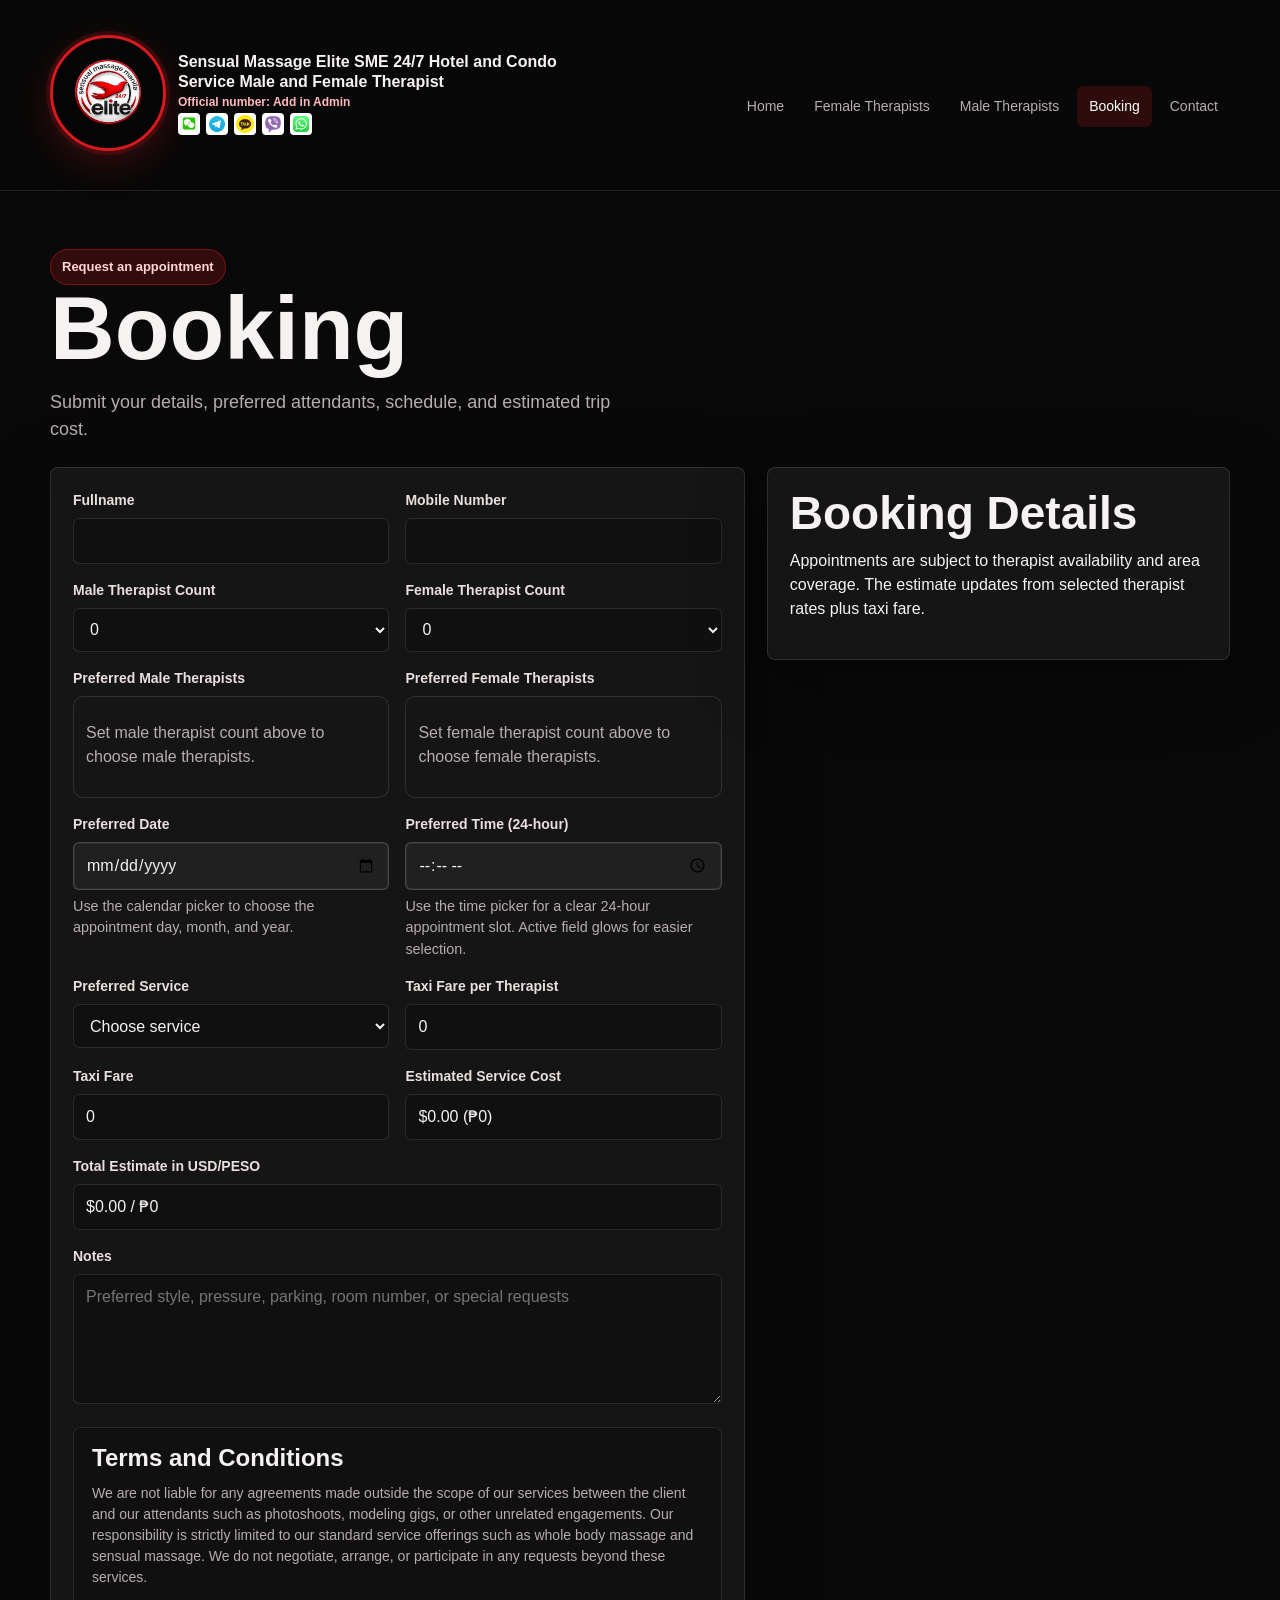
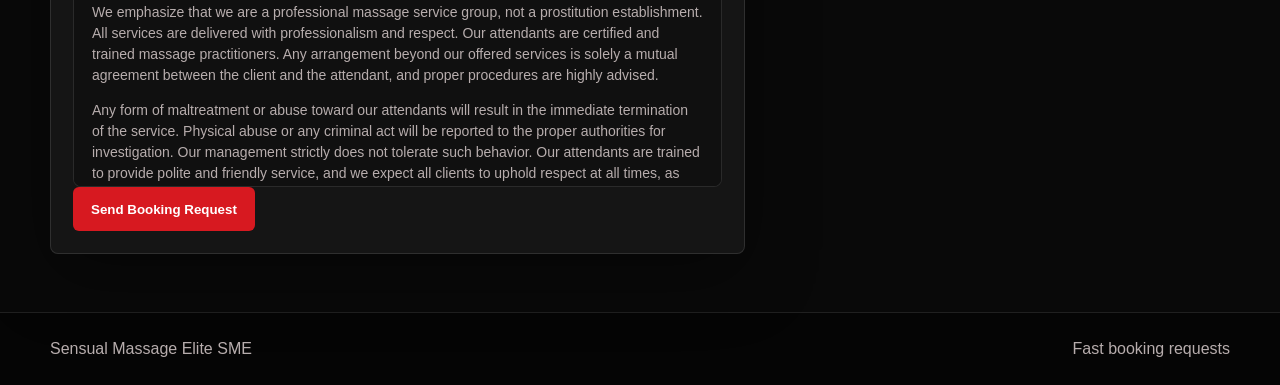
==== commit 5d5621b8: "Remove booking setup notice" ====
--- a/booking.html
+++ b/booking.html
@@ -6,6 +6,7 @@
   <title>Booking | Sensual Massage Elite SME</title>
   <meta name="description" content="Request a massage therapist booking with Sensual Massage Elite SME.">
   <meta name="robots" content="index,follow">
+  <link rel="canonical" href="https://sme247manila.com/booking.html">
   <meta property="og:type" content="website">
   <meta property="og:site_name" content="Sensual Massage Elite SME">
   <link rel="shortcut icon" type="image/png" href="logo/elite%20logo.png">
@@ -13,9 +14,10 @@
   <link rel="apple-touch-icon" href="logo/elite%20logo.png">
   <meta property="og:title" content="Booking | Sensual Massage Elite SME">
   <meta property="og:description" content="Request a massage therapist booking with Sensual Massage Elite SME.">
-  <meta property="og:image" content="logo/elite%20logo.png">
+  <meta property="og:url" content="https://sme247manila.com/booking.html">
+  <meta property="og:image" content="https://sme247manila.com/logo/elite%20logo.png">
   <meta name="twitter:card" content="summary_large_image">
-  <meta name="twitter:image" content="logo/elite%20logo.png">
+  <meta name="twitter:image" content="https://sme247manila.com/logo/elite%20logo.png">
   <link rel="stylesheet" href="css/styles.css">
 </head>
 <body>
@@ -73,7 +75,6 @@
       <aside class="info-panel">
         <h2>Booking Details</h2>
         <p>Appointments are subject to therapist availability and area coverage. The estimate updates from selected therapist rates plus taxi fare.</p>
-        <p class="notice">Google Sheets saving requires the deployed Apps Script web app URL. Set it in the admin panel's Taxi Fare section or directly in <strong>js/main.js</strong>.</p>
       </aside>
     </div>
   </main>
--- a/css/styles.css
+++ b/css/styles.css
@@ -482,7 +482,7 @@
   color: #ffffff;
 }
 
-.therapist-location,
+.therapist-availability,
 .therapist-bio,
 .therapist-rate,
 .therapist-specialties {
@@ -492,9 +492,15 @@
   line-height: 1.5;
 }
 
-.therapist-location {
+.therapist-availability {
   font-weight: 600;
-  color: #f6f1f1;
+  color: #b7ff9c;
+  text-shadow: 0 0 16px rgba(91, 255, 139, 0.25);
+}
+
+.therapist-card.availability-glow {
+  border-color: rgba(91, 255, 139, 0.35);
+  box-shadow: 0 0 18px rgba(91, 255, 139, 0.18), 0 30px 80px rgba(0, 0, 0, 0.18);
 }
 
 .therapist-rate {
